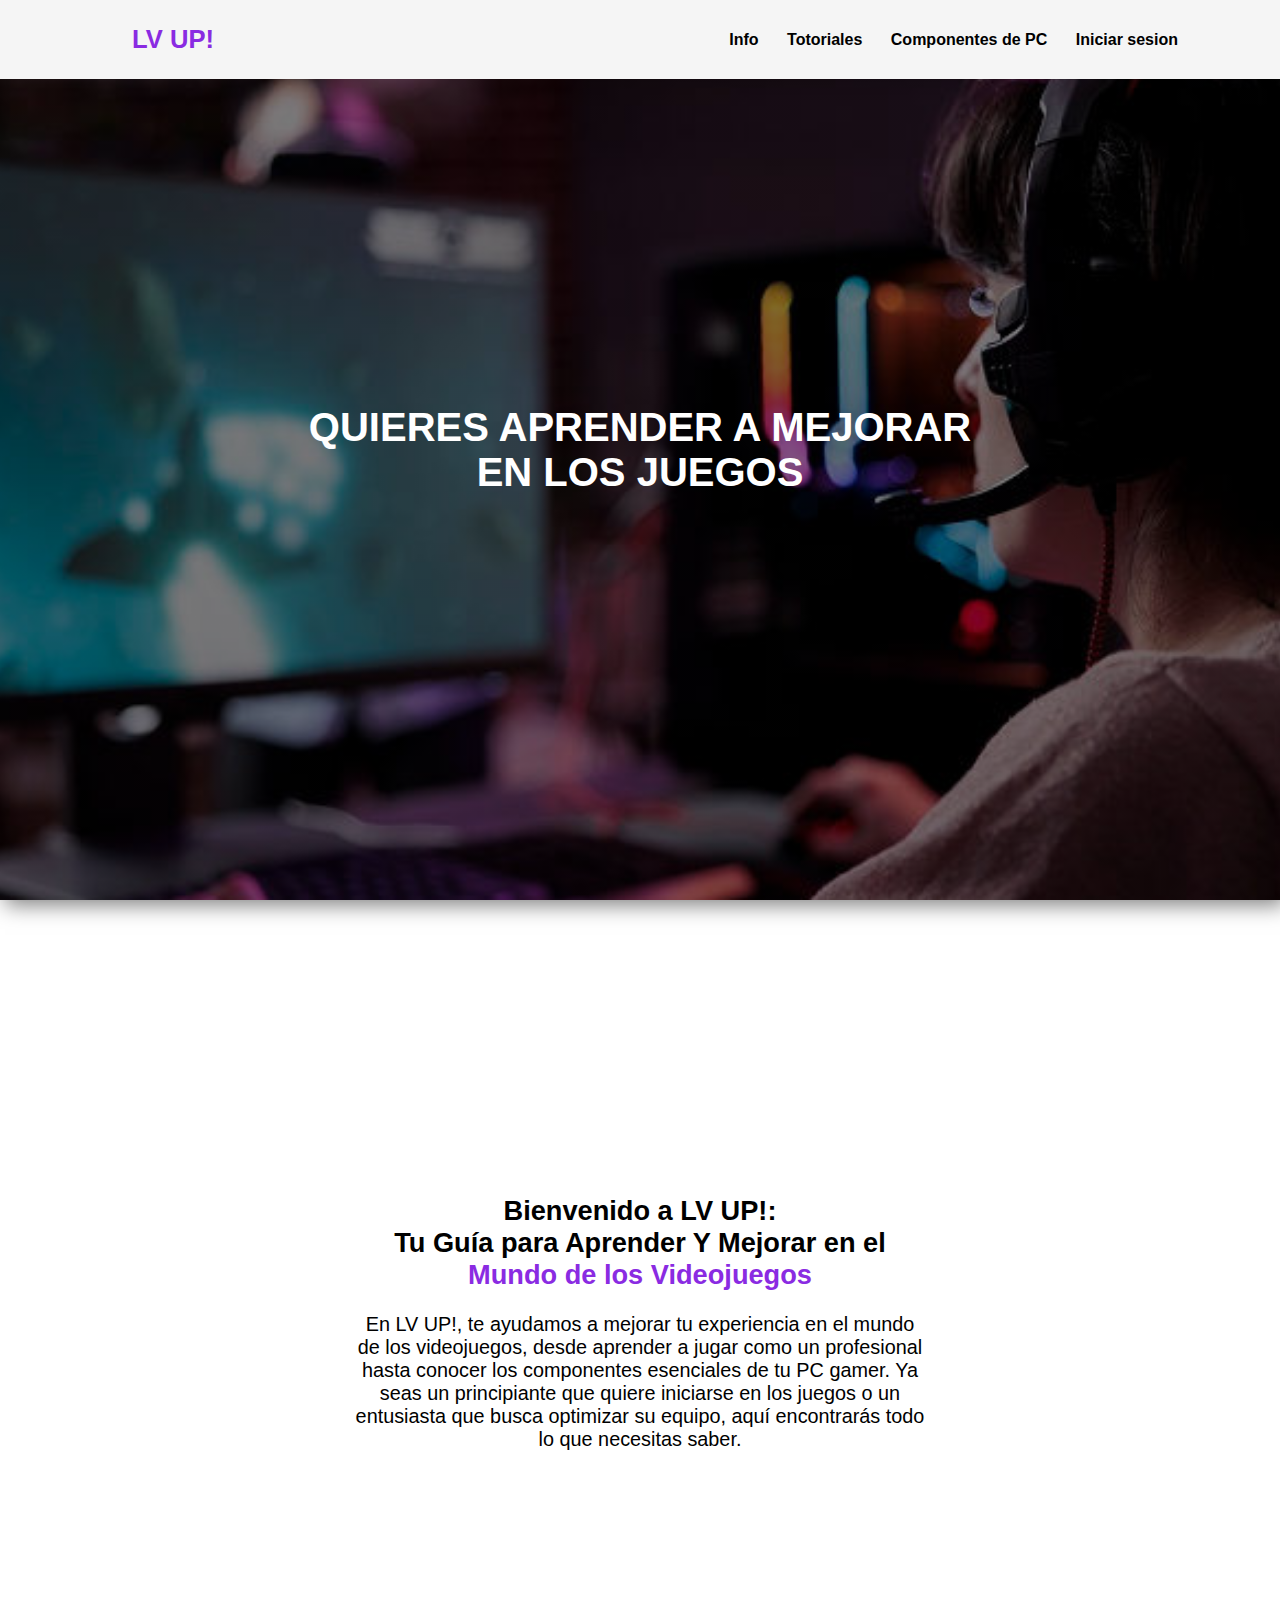
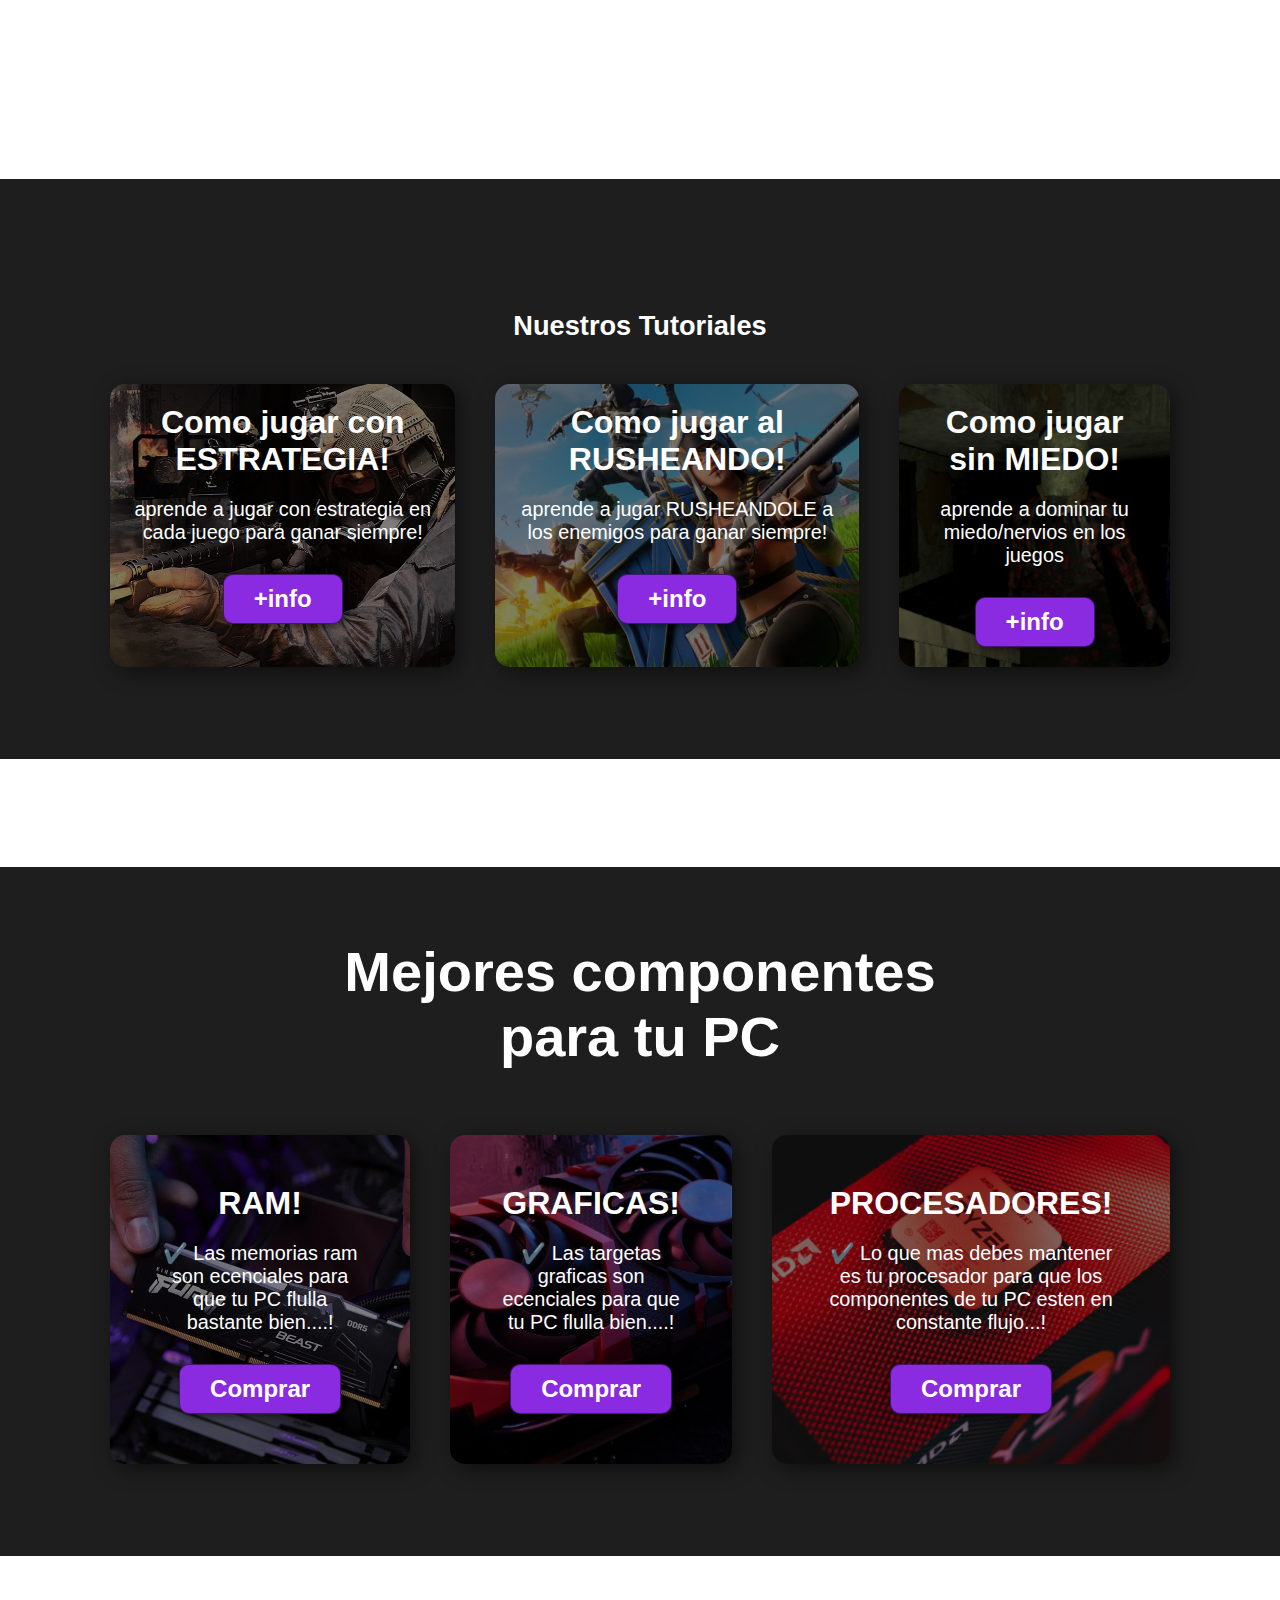
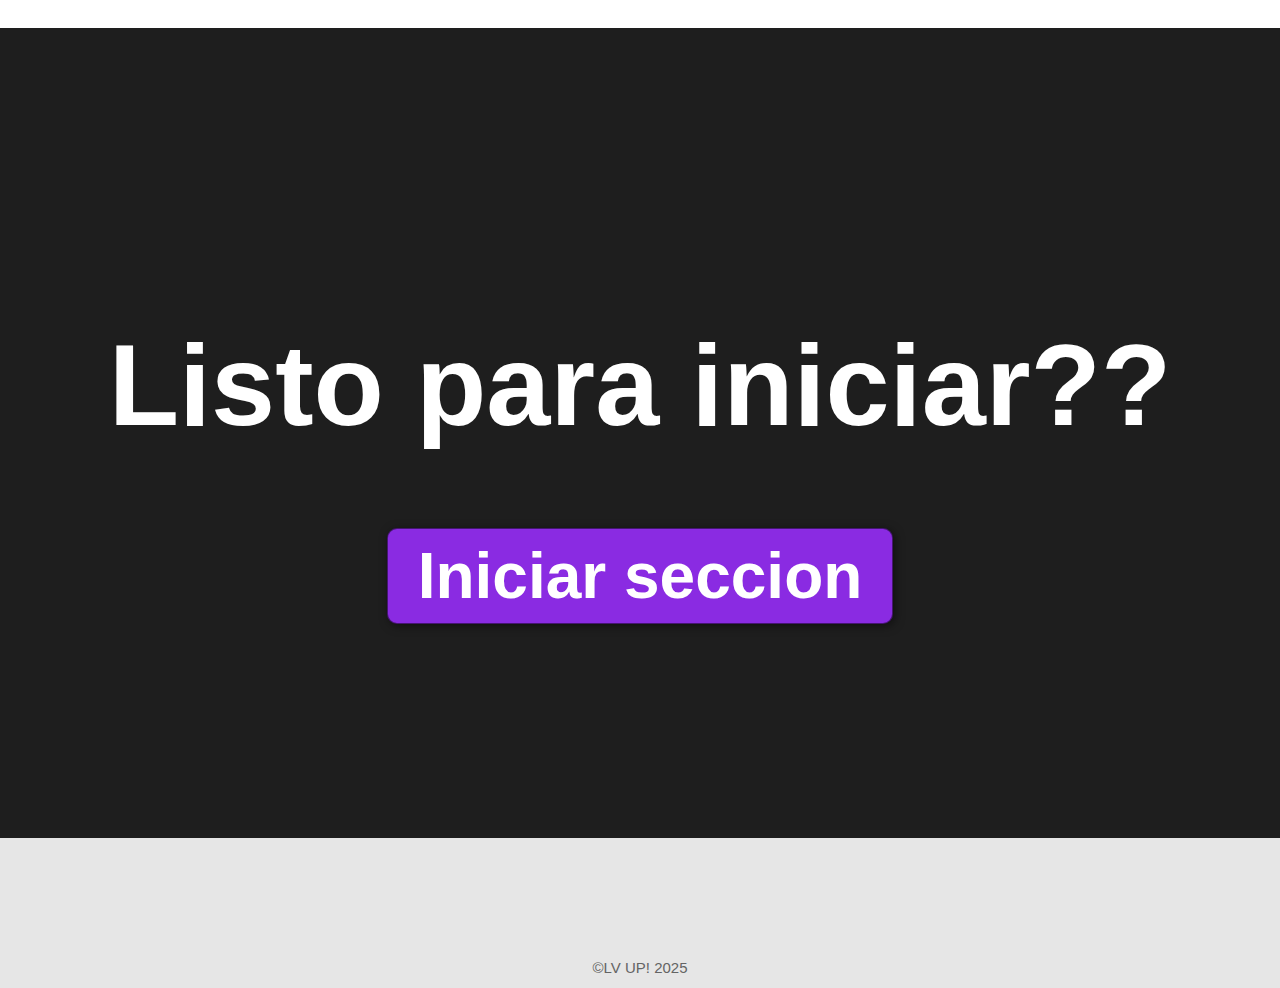
==== index.html @ aaff3235 "Add files via upload" ====
<!DOCTYPE html>
<html lang="en">
<head>
    <meta charset="UTF-8">
    <meta name="viewport" content="width=device-width, initial-scale=1.0">
    <title>LV UP!</title>
    <link rel="styles icon" href="Media/Mi-icon.png">
    <link rel="stylesheet" href="index.css">
</head>
<body>
    <!---barra-->
    <header>
        <div class="conteiner">
            <p class="logo"><a href="index.html"><span class="color-acentos">LV UP!</span></a></p>
            <nav>
                <a href="#accesorios">Info</a>
                <a href="#Nuestors-tutoriales">Totoriales</a>
                <a href="#mejores-componentes-PC">Componentes de PC</a>
                <a href="#Iniciar-seccion">Iniciar sesion</a>
            </nav>
        </div>
    </header>

    <!--hero-->
    <section id="hero">
        <h1>QUIERES APRENDER A MEJORAR <br> EN LOS JUEGOS</h1>
    </section>
    
    <!--accesorios-->
    <section id="accesorios"><br><br><br><br>
        <div class="conteiner">
        <h2>Bienvenido a LV UP!: <br>Tu Guía para Aprender Y Mejorar en el <span class="color-acentos">Mundo de los Videojuegos</span></h2>
        <p>En LV UP!, te ayudamos a mejorar tu experiencia en el mundo de los videojuegos, desde aprender a jugar como un profesional hasta conocer los componentes esenciales de tu PC gamer. Ya seas un principiante que quiere iniciarse en los juegos o un entusiasta que busca optimizar su equipo, aquí encontrarás todo lo que necesitas saber.</p>
        </div><br><br><br><br><br><br>
    </section>

    <!--Tutoriales-->
    <section id="Nuestors-tutoriales"><br><br><br><br><br><br>
        <div class="conteiner">
                <h2>Nuestros Tutoriales</h2>
            <div class="cartitas">
            <div class="carta"> <!--Seccion comcluida-->
                <h3>Como jugar con ESTRATEGIA!</h3>
                <p>aprende a jugar con estrategia en cada juego para ganar siempre!</p>
                <a href="Jugar-ESTRATEGIA!/Como jugar con ESTRATEGIA!.html">
                <button>+info</button>
                </a>
            </div>
            <div class="carta"> <!--Seccion progresando-->
                <h3>Como jugar al RUSHEANDO!</h3>
                <p>aprende a jugar RUSHEANDOLE a los enemigos para ganar siempre!</p>
                <a href="Como jugar al RUSH!/Como jugar al RUSH!.html">
                <button>+info</button>
                </a>
            </div>
            <div class="carta"> <!--Seccion no iniciada-->
                <h3>Como jugar sin MIEDO!</h3>
                <p>aprende a dominar tu miedo/nervios en los juegos</p>
                <a href="Como jugar sin MIEDO!/Como jugar sin MIEDO!.html">
                <button>+info</button>
                </a>
            </div>
        </div><br><br><br><br>
    </section><br><br><br><br><br><br>

    
    <!--Componentes PC-->
    <section id="mejores-componentes-PC"><br><br><br><br>
        <div class="conteiner">
                <h2>Mejores componentes <br> para tu PC</h2>
        <div class="carts">
            <div class="cart">
                <h3>RAM!</h3>
                <p>✔️ Las memorias ram son ecenciales para que tu PC flulla bastante bien....!</p>
                <a href="https://www.amazon.com/s?k=RAM&__mk_es_US=%C3%85M%C3%85%C5%BD%C3%95%C3%91&crid=1M4S4807J04R7&sprefix=r%2Caps%2C500&ref=nb_sb_noss_2" target="_blank">
                <button>Comprar</button>
                </a>
            </div>
            <div class="cart">
                <h3>GRAFICAS!</h3>
                <p>✔️ Las targetas graficas son ecenciales para que tu PC flulla bien....!</p>
                <a href="https://www.amazon.com/s?k=Graficas&__mk_es_US=%C3%85M%C3%85%C5%BD%C3%95%C3%91&crid=2XONIG4V0D8Q8&sprefix=grafi%2Caps%2C130&ref=nb_sb_noss_2" target="_blank">
                <button>Comprar</button>
                </a>
            </div>
            <div class="cart">
                <h3>PROCESADORES!</h3>
                <p>✔️ Lo que mas debes mantener es tu procesador para que los componentes de tu PC esten en constante flujo...!</p>
                <a href="https://www.amazon.com/s?k=Procesadores&__mk_es_US=%C3%85M%C3%85%C5%BD%C3%95%C3%91&crid=2U9JQ65TYIFBK&sprefix=procesadores%2Caps%2C127&ref=nb_sb_noss_1" target="_blank">
                <button>Comprar</button>
                </a>
        </div>
        </div><br><br><br><br>
            </div>    </section><br><br><br><br>

    <!--Iniciar seccion-->
    <section id="Iniciar-seccion">
        <h1>Listo para iniciar??</h1>
        <form action="#"> 
        <button>Iniciar seccion</button>
            </form>
    </section>
    
    <!--Copyright-->
    <footer>
        <div class="conteiner">
            <p>&copy;LV UP! 2025</p>
        </div>
    </footer>
</body>
</html>
---- index.css ----
html { scroll-behavior: smooth; }

* {
    box-sizing: border-box;
}

body {
    font-family: "Comic Sans MS",Arial, Helvetica, sans-serif;
    margin: 0;
}

header {
    width: 100%;
}

h1 {font-size: 2.5em;}
h2{font-size: 1.7em;}
h3{font-size: 2em;}
p{font-size: 1.24em;}

button{
    font-size: 1.5em;
    font-weight: bold;
    padding: 10px 30px;
    border-radius: 10px;
    border: 1px solid rgba(0,0,0,0.5);
    box-shadow: 2px 2px 10px rgba(0,0,0,0.5);
    color: white;
    background-color: blueviolet;
}

button:hover {
    background-color: rgb(109, 34, 179);
}

.conteiner {
    max-width: 1100px;
    margin: auto;
}

.color-acentos{ color: blueviolet;}

/* SECCION BARRA*/


header {
    background-color: rgb(245,245,245);
}


header .logo {
    margin: 0;
    padding: 25px 30px;
    font-weight: bold;
    color: blueviolet;
    font-size: 1.6em;
}

header .conteiner {
    display: flex;
    flex-direction: column;
    align-items: center;
}

header .nav {
    display: flex;
    flex-direction: column;
    text-align: center;
    padding-bottom: 25px;
}

header a {
    padding: 5px 12px;
    text-decoration: none;
    font-weight: bold;
    color: black;
}

header a:hover {
    color: blueviolet;
}
/*secion-inicio*/
#hero {
    display: flex;
    align-items: center;
    justify-content: center;
    text-align: center;
    flex-direction: column;
    height: 100vh;
    background-image: linear-gradient(
        0deg,
        rgba(0,0,0,0.5),
        rgba(0,0,0,0.5)
    )
    ,url("Media/hero.jpg");
    background-repeat: no-repeat;
    background-size: cover;
    background-position: center center;
    box-shadow: 5px 5px 20px rgba(0,0,0,0.5);
}

#hero h1{
        color: rgb(255, 255, 255);
}

/* SECCION accesorios */


#accesorios .conteiner{
    text-align: center;
    padding: 200px 12px;
}

/*Nuestors-tutoriales*/

#Nuestors-tutoriales{
    background-color: rgb(30,30,30);
    color: white;
    text-align: center;
}

#Nuestors-programas h2{
    margin-top: 0;
    font-size: 3.5em;
}

#Nuestors-tutoriales .conteiner{
    padding: 150px, 0px;
}

#Nuestors-tutoriales p{
    display: none;
}

/* cartas */

.carta:first-child{
    background-image: linear-gradient(
        0deg,
        rgba(0,0,0,0.5),
        rgba(0,0,0,0.5)
    )
    ,url("Media/Estrategia-warzon.jpg");
    background-position: center center;
    background-size: cover;
    padding: 20px;
    margin: 20px;
    border-radius: 15px;
    box-shadow: 5px 5px 20px rgba(0,0,0,0.5);

}

.carta:nth-child(2){
    background-image: linear-gradient(
        0deg,
        rgba(0,0,0,0.5),
        rgba(0,0,0,0.5)
    )
    ,url("Media/Rush-fortnite.jpg");
    background-position: center center;
    background-size: cover;
    padding: 20px;
    margin: 20px;
    border-radius: 15px;
    box-shadow: 5px 5px 20px rgba(0,0,0,0.5);

}

.carta:nth-child(3){
    background-image: linear-gradient(
        0deg,
        rgba(0,0,0,0.5),
        rgba(0,0,0,0.5)
    )
    ,url("Media/Sin-MIEDO.jpg");
    background-position: center center;
    background-size: cover;
    padding: 20px;
    margin: 20px;
    border-radius: 15px;
    box-shadow: 5px 5px 20px rgba(0,0,0,0.5);

}

/*mejores-componentes-PC*/

#mejores-componentes-PC {
    background-color: rgb(30,30,30);
    color: white;
    text-align: center;
}

#mejores-componentes-PC h2{
    margin-top: 0;
    font-size: 3.5em;
}

#mejores-componentes-PC .conteiner{
    padding: 150px, 0px;
}

#mejores-componentes-PC p{
    display: none;
}

/* cartas */

.cart:nth-child(1){
    background-image: linear-gradient(
        0deg,
        rgba(0,0,0,0.5),
        rgba(0,0,0,0.5)
    )
    ,url("Media/RAM.jpg");
    background-position: center center;
    background-size: cover;
    padding: 20px;
    margin: 20px;
    border-radius: 15px;
    box-shadow: 5px 5px 20px rgba(0,0,0,0.5);

}

.cart:nth-child(2){
    background-image: linear-gradient(
        0deg,
        rgba(0,0,0,0.5),
        rgba(0,0,0,0.5)
    )
    ,url("Media/GRAFICAS.jpg");
    background-position: center center;
    background-size: cover;
    padding: 20px;
    margin: 20px;
    border-radius: 15px;
    box-shadow: 5px 5px 20px rgba(0,0,0,0.5);

}

.cart:nth-child(3){box-shadow: 5px 5px 20px rgba(0,0,0,0.5);
    background-image: linear-gradient(
        0deg,
        rgba(0,0,0,0.5),
        rgba(0,0,0,0.5)
    )
    ,url("Media/PROCESADORES.jpg");
    background-position: center center;
    background-size: cover;
    padding: 20px;
    margin: 20px;
    border-radius: 15px;
    box-shadow: 5px 5px 20px rgba(0,0,0,0.5);
}

/*Iniciar-seccion*/

#Iniciar-seccion h1 {
    font-size: 9vw;
}

#Iniciar-seccion button{
    font-size: 5vw;
}

#Iniciar-seccion {
    color: white;
    display: flex;
    align-items: center;
    justify-content: center;
    text-align: center;
    flex-direction: column;
    height: 90vh;
    background-color: rgb(30,30,30)
}

/*©*/

footer {
    background-color: rgb(230,230,230);
}

footer p{
    font-size: 15px;
    margin: 0;
    color: rgb(100,100,100);
    padding: 12px;
}
footer .conteiner {
    height: 150px;
    justify-content: center;
    display: flex;
    align-items: flex-end;
}

/*Vercion para PC*/

@media (min-width:720px){
    header {
        position: fixed;
        width: 100%;
    }

    header .conteiner{
        flex-direction: row;
        justify-content: space-between;
    }

    header nav {
        flex-direction: row;  
    }

    #accesorios .conteiner{
        max-width: 600px;
    }

    #Nuestors-tutoriales .cartitas {
        display: flex;
        justify-content: center;
    }

    #Nuestors-tutoriales p{
        display: block;
        margin-bottom: 30px;
    }
    
    #Nuestors-tutoriales h3{
        margin: 0;
    } 

    #Nuestors-tutoriales .cartas{
            padding: 50px;
    }

    #mejores-componentes-PC .carts {
        display: flex;
        justify-content: center;
    }

    #mejores-componentes-PC p{
        display: block;
        margin-bottom: 30px;
    }

    #mejores-componentes-PC h3{
        margin: 0;
    }

    #mejores-componentes-PC .cart{
        padding: 50px;
    }
}
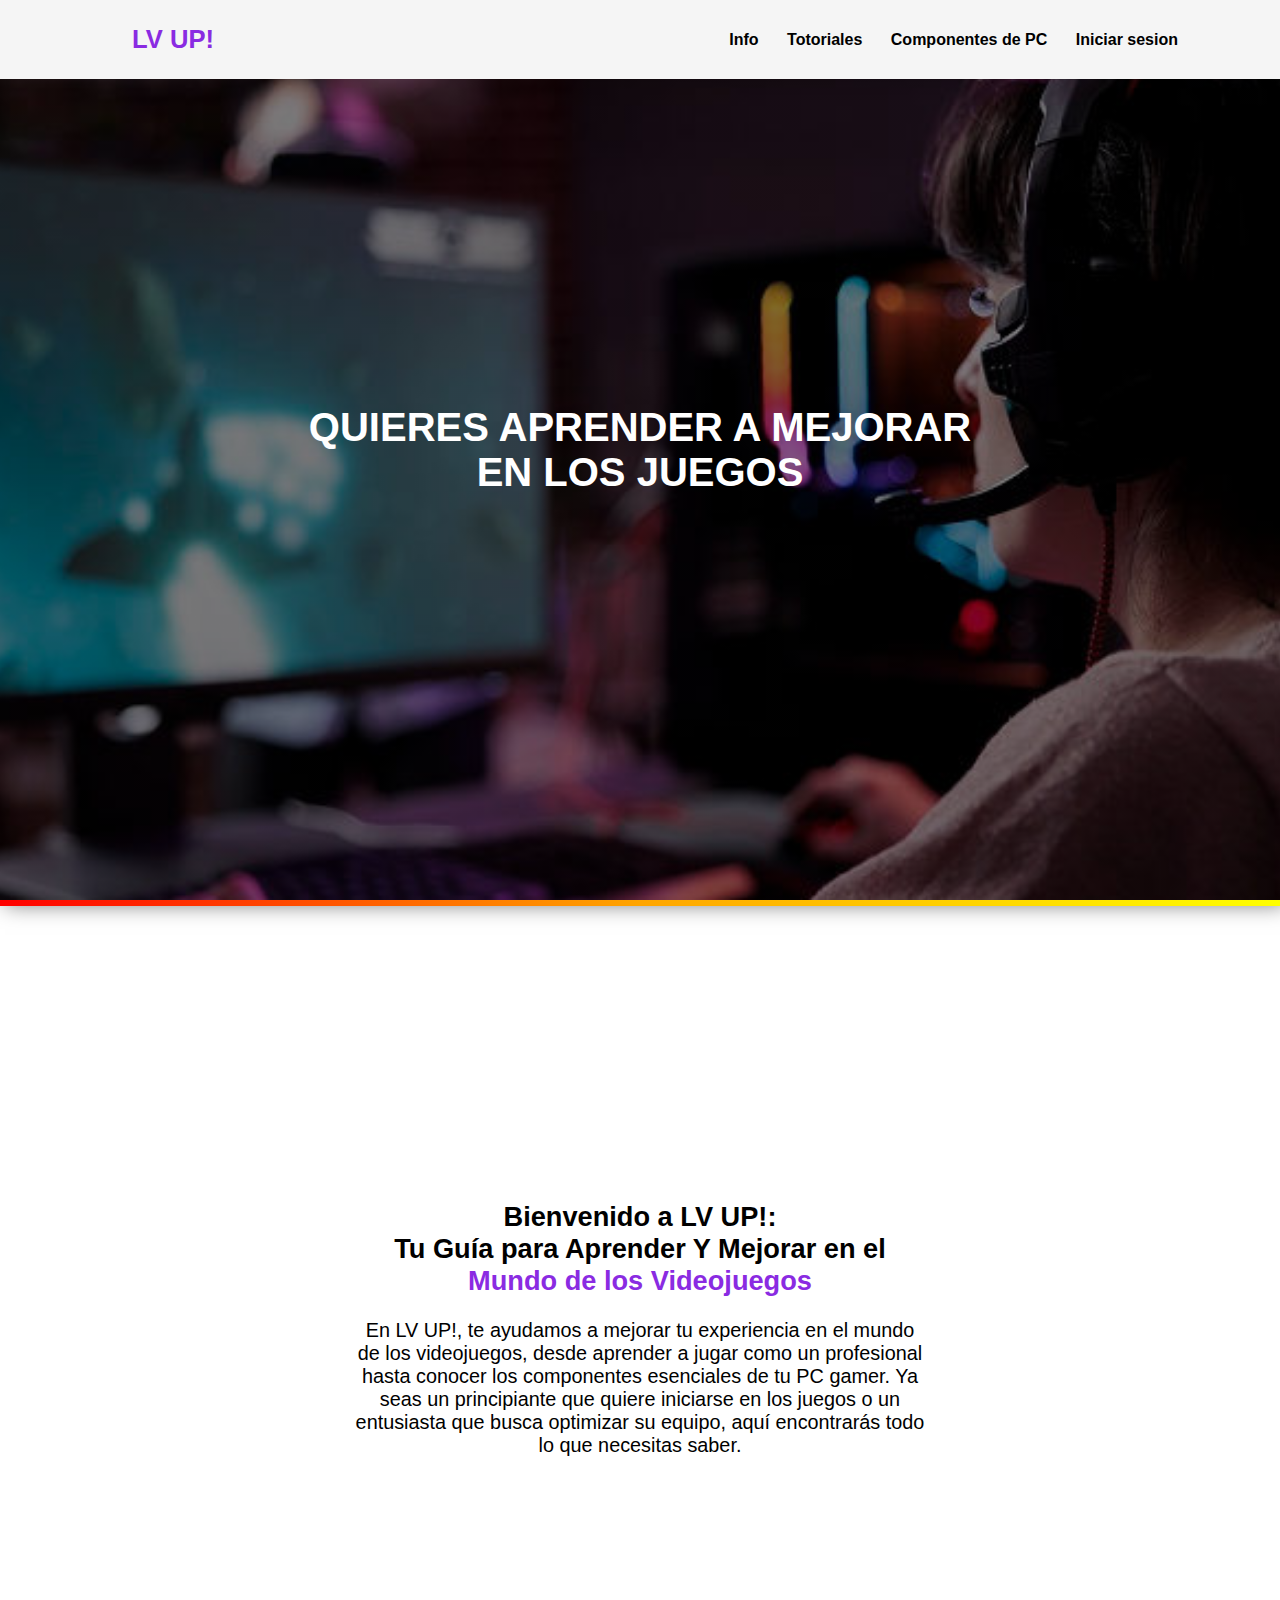
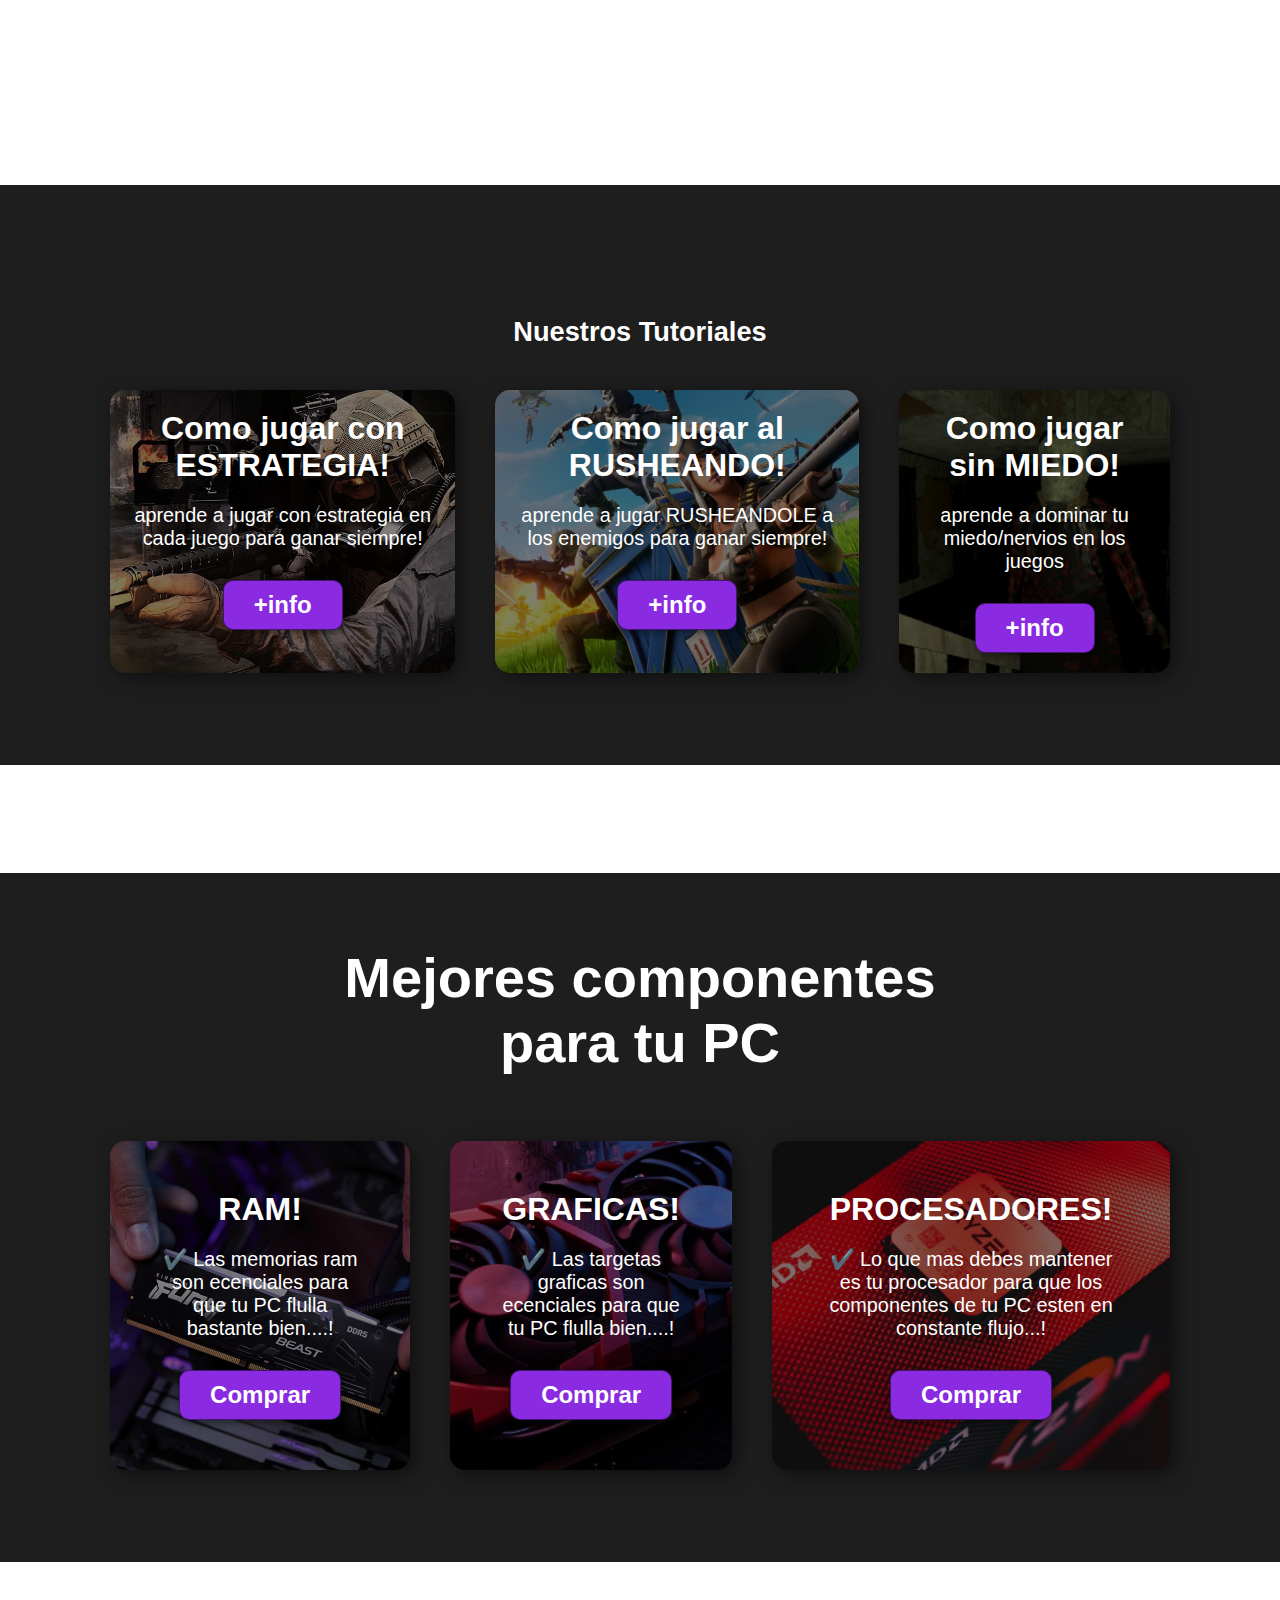
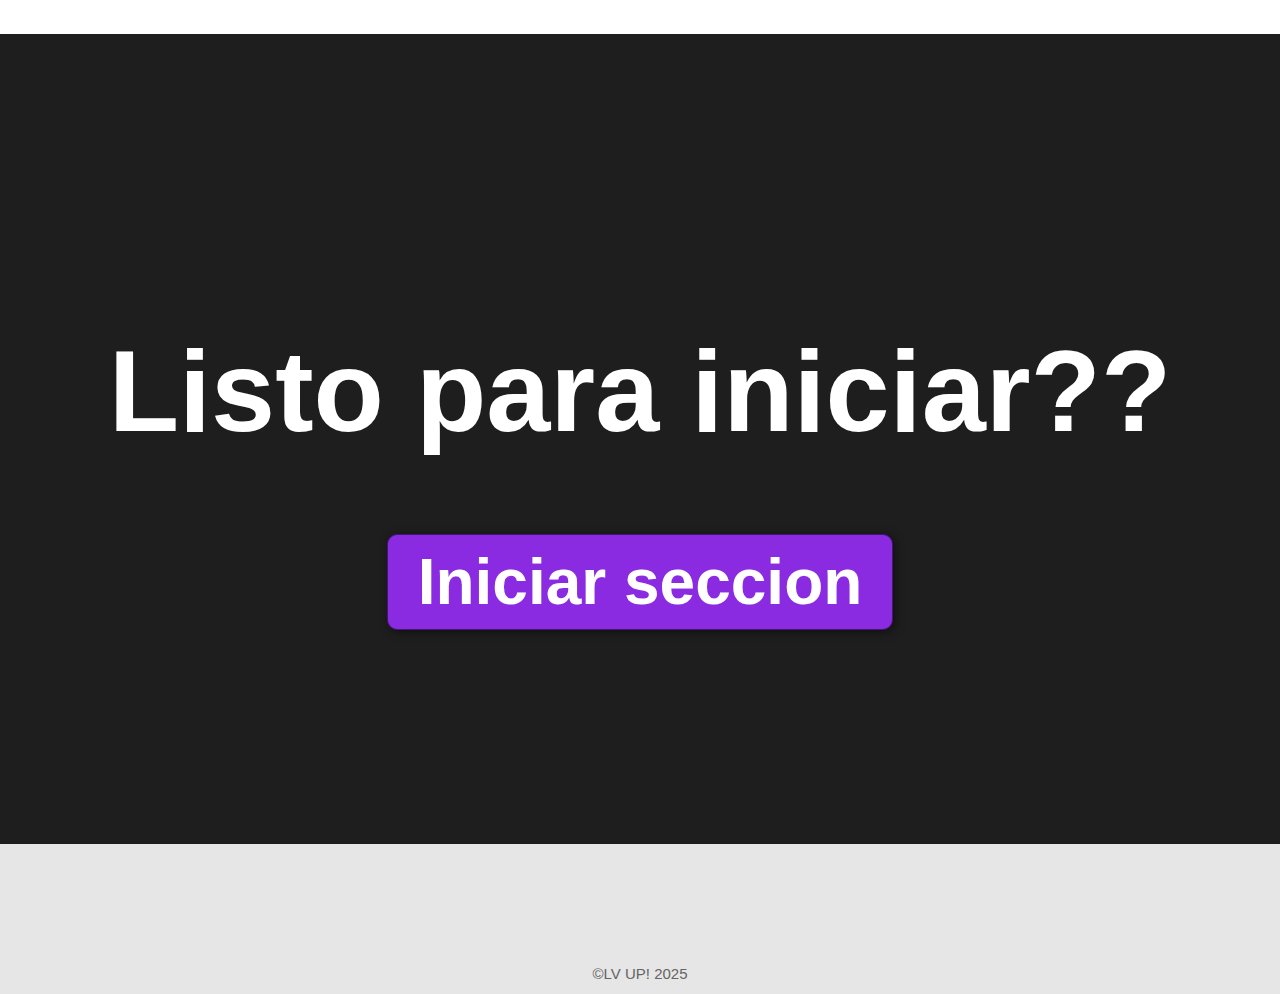
==== commit 2a2aa214: "Añadi barra rgb" ====
--- a/index.html
+++ b/index.html
@@ -25,6 +25,7 @@
     <section id="hero">
         <h1>QUIERES APRENDER A MEJORAR <br> EN LOS JUEGOS</h1>
     </section>
+        <div class="separador"></div>
     
     <!--accesorios-->
     <section id="accesorios"><br><br><br><br>
@@ -42,31 +43,32 @@
             <div class="carta"> <!--Seccion comcluida-->
                 <h3>Como jugar con ESTRATEGIA!</h3>
                 <p>aprende a jugar con estrategia en cada juego para ganar siempre!</p>
-                <a href="Jugar-ESTRATEGIA!/Como jugar con ESTRATEGIA!.html">
+                <a href="Jugar-ESTRATEGIA!/Como-jugar-con-ESTRATEGIA!.html">
                 <button>+info</button>
                 </a>
             </div>
             <div class="carta"> <!--Seccion progresando-->
                 <h3>Como jugar al RUSHEANDO!</h3>
                 <p>aprende a jugar RUSHEANDOLE a los enemigos para ganar siempre!</p>
-                <a href="Como jugar al RUSH!/Como jugar al RUSH!.html">
+                <a href="Como-jugar-al-RUSH!/Como-jugar-al-RUSH!.html">
                 <button>+info</button>
                 </a>
             </div>
             <div class="carta"> <!--Seccion no iniciada-->
                 <h3>Como jugar sin MIEDO!</h3>
                 <p>aprende a dominar tu miedo/nervios en los juegos</p>
-                <a href="Como jugar sin MIEDO!/Como jugar sin MIEDO!.html">
+                <a href="Como-jugar-sin-MIEDO!/Como-jugar-sin-MIEDO!.html">
                 <button>+info</button>
                 </a>
             </div>
         </div><br><br><br><br>
+        </div>
     </section><br><br><br><br><br><br>
 
     
     <!--Componentes PC-->
     <section id="mejores-componentes-PC"><br><br><br><br>
-        <div class="conteiner">
+    <div class="conteiner">
                 <h2>Mejores componentes <br> para tu PC</h2>
         <div class="carts">
             <div class="cart">
@@ -89,9 +91,10 @@
                 <a href="https://www.amazon.com/s?k=Procesadores&__mk_es_US=%C3%85M%C3%85%C5%BD%C3%95%C3%91&crid=2U9JQ65TYIFBK&sprefix=procesadores%2Caps%2C127&ref=nb_sb_noss_1" target="_blank">
                 <button>Comprar</button>
                 </a>
-        </div>
+            </div>
         </div><br><br><br><br>
-            </div>    </section><br><br><br><br>
+    </div>
+    </section><br><br><br><br>
 
     <!--Iniciar seccion-->
     <section id="Iniciar-seccion">
--- a/index.css
+++ b/index.css
@@ -103,6 +103,34 @@
         color: rgb(255, 255, 255);
 }
 
+/*animacion barra*/
+.separador {
+  width: 100%;
+  height: 6px;
+  background: linear-gradient(90deg, 
+    rgb(255, 0, 0),     /* Rojo */
+    rgb(255, 165, 0),   /* Naranja */
+    rgb(255, 255, 0),   /* Amarillo */
+    rgb(0, 255, 0),     /* Verde */
+    rgb(0, 0, 255),     /* Azul */
+    rgb(75, 0, 130),    /* Añil */
+    rgb(238, 130, 238)  /* Violeta */
+  );  background-size: 300% 100%;
+  animation: cambiarColores 3s linear infinite;
+}
+
+@keyframes cambiarColores {
+  0% {
+    background-position: 0% 0%;
+  }
+  50% {
+    background-position: 100% 0%;
+  }
+  100% {
+    background-position: 0% 0%;
+  }
+}
+
 /* SECCION accesorios */
 
 
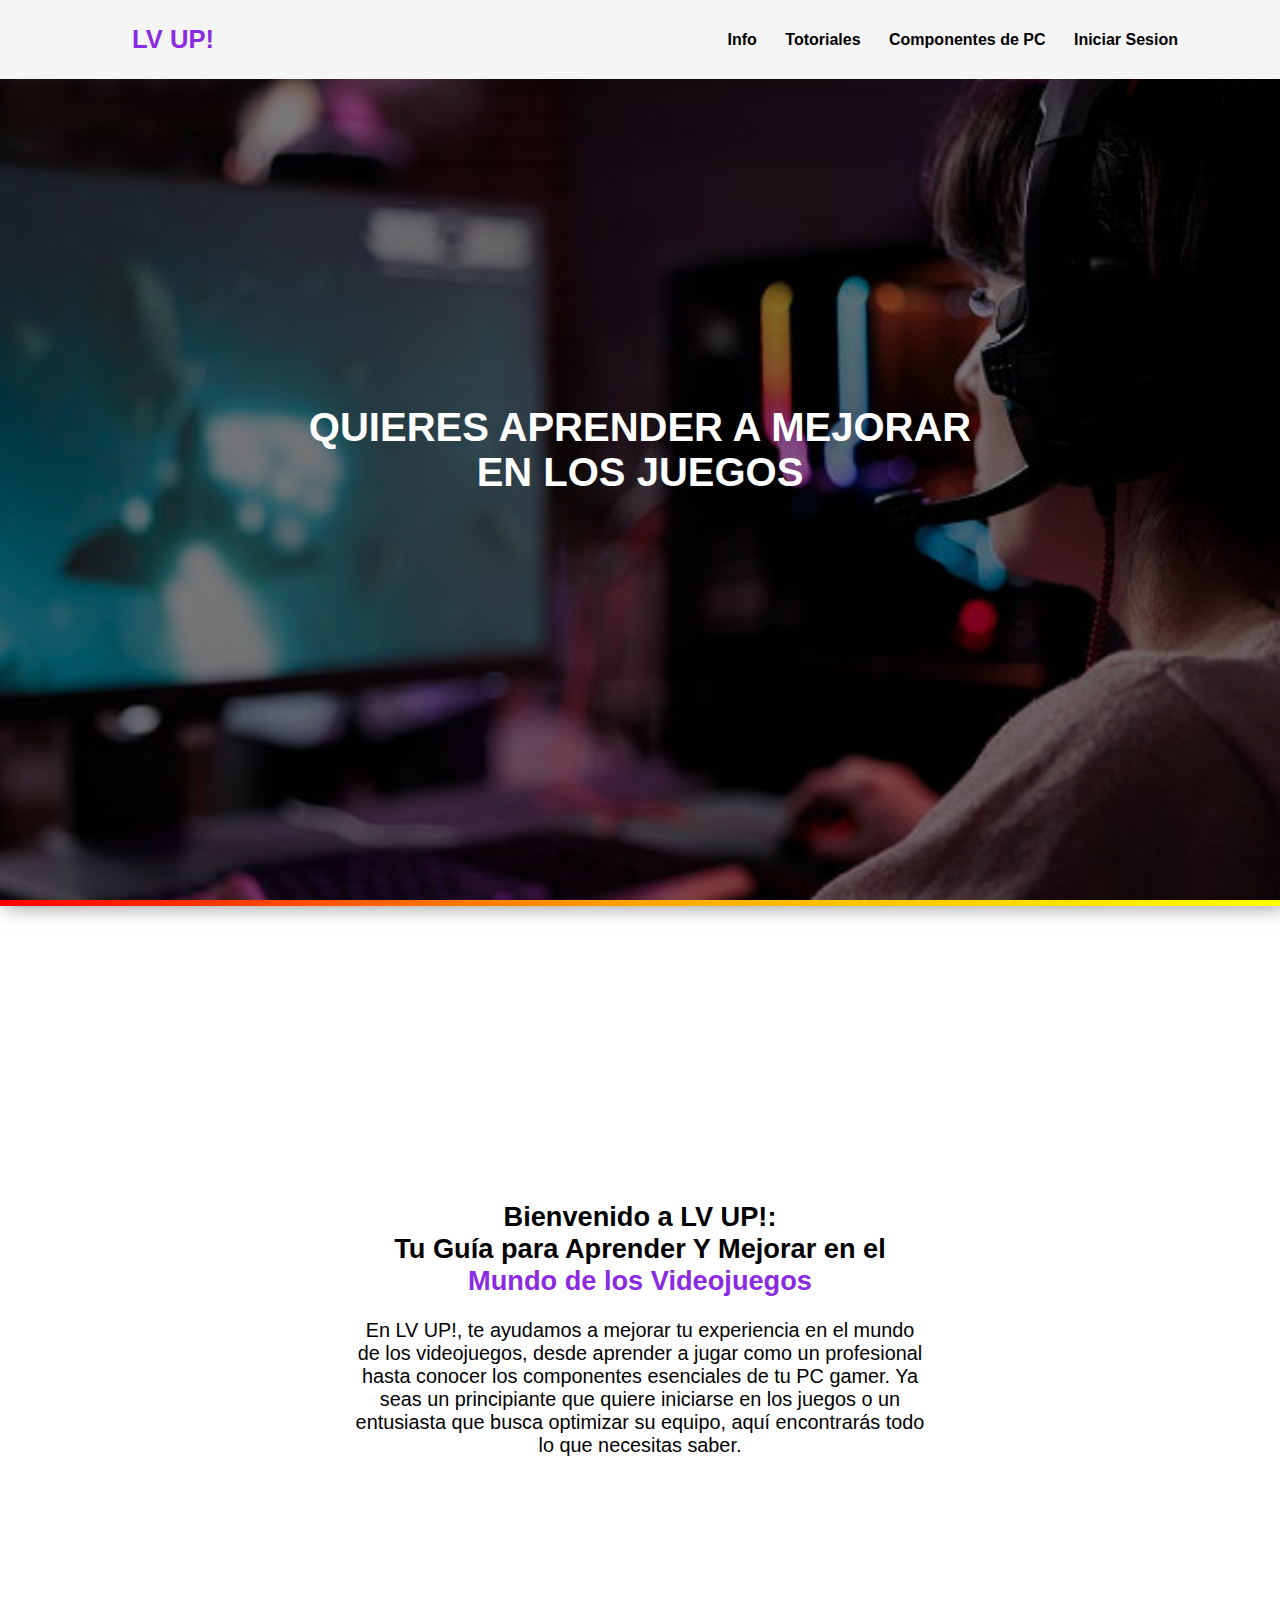
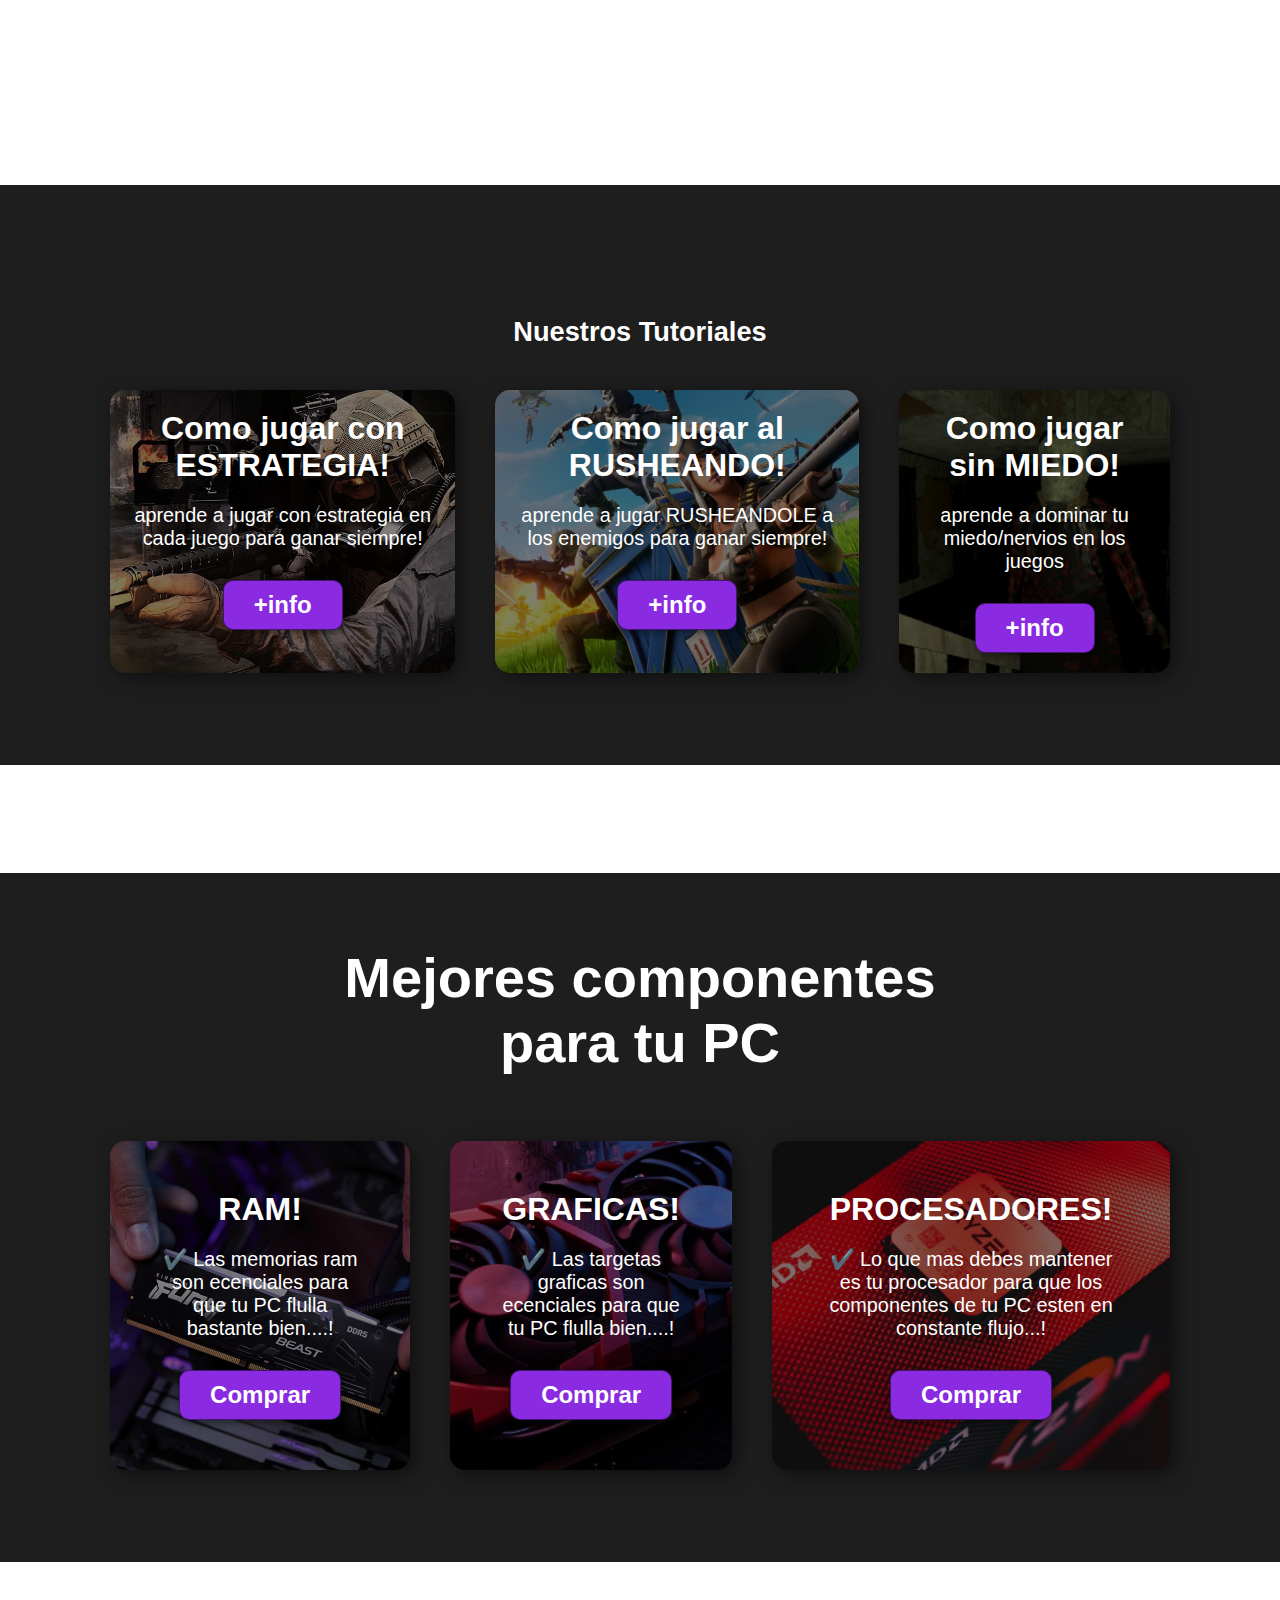
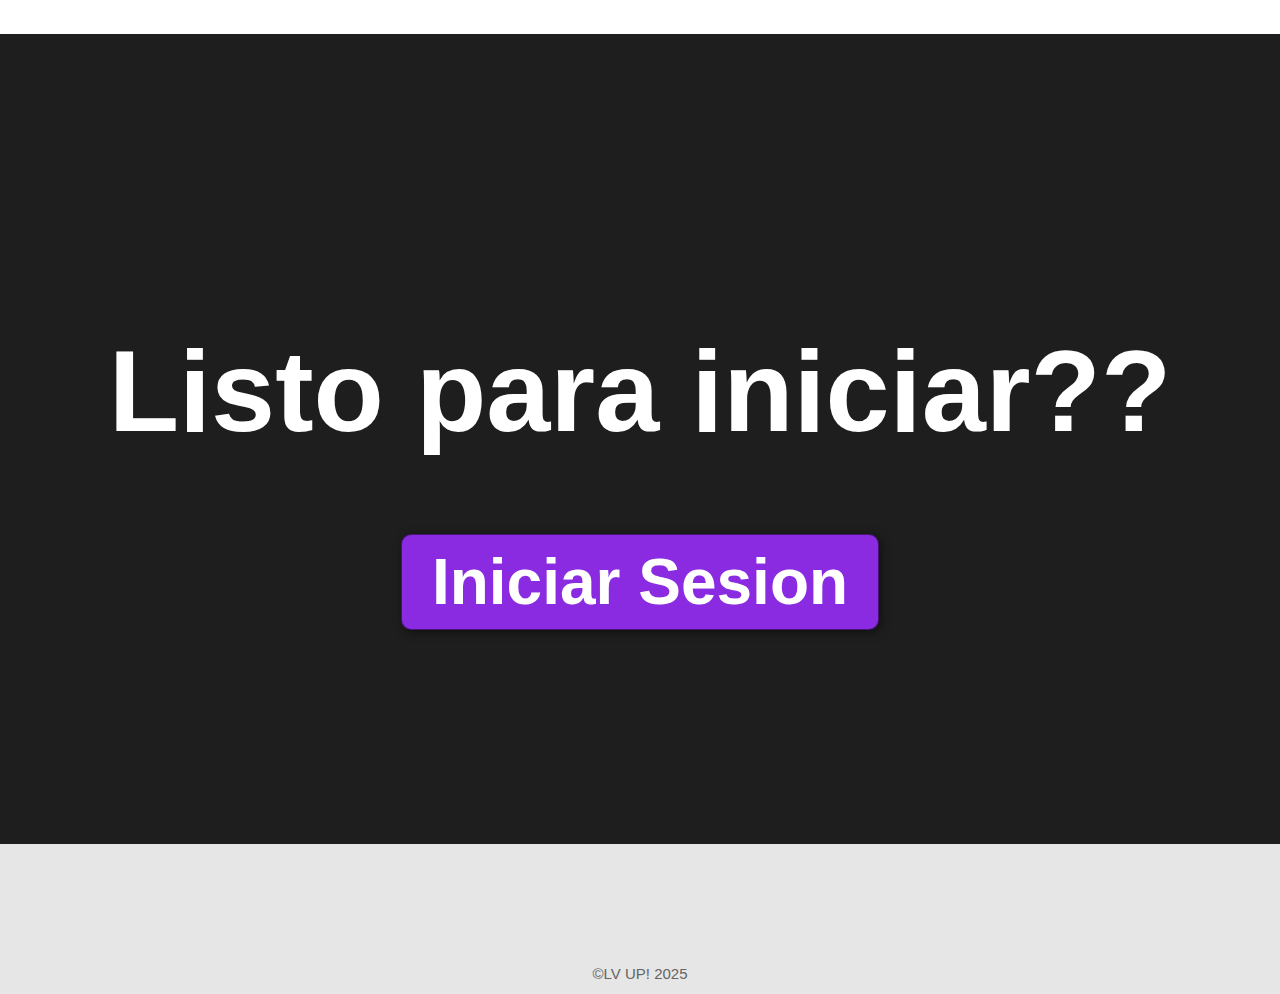
==== commit 5a934284: "añadi script, login" ====
--- a/index.html
+++ b/index.html
@@ -8,6 +8,7 @@
     <link rel="stylesheet" href="index.css">
 </head>
 <body>
+    <script src="index.js"></script>
     <!---barra-->
     <header>
         <div class="conteiner">
@@ -16,7 +17,7 @@
                 <a href="#accesorios">Info</a>
                 <a href="#Nuestors-tutoriales">Totoriales</a>
                 <a href="#mejores-componentes-PC">Componentes de PC</a>
-                <a href="#Iniciar-seccion">Iniciar sesion</a>
+                <a href="#Iniciar-seccion">Iniciar Sesion</a>
             </nav>
         </div>
     </header>
@@ -99,9 +100,9 @@
     <!--Iniciar seccion-->
     <section id="Iniciar-seccion">
         <h1>Listo para iniciar??</h1>
-        <form action="#"> 
-        <button>Iniciar seccion</button>
-            </form>
+        <a href="Login.html">
+        <button>Iniciar Sesion</button>
+        </a>
     </section>
     
     <!--Copyright-->
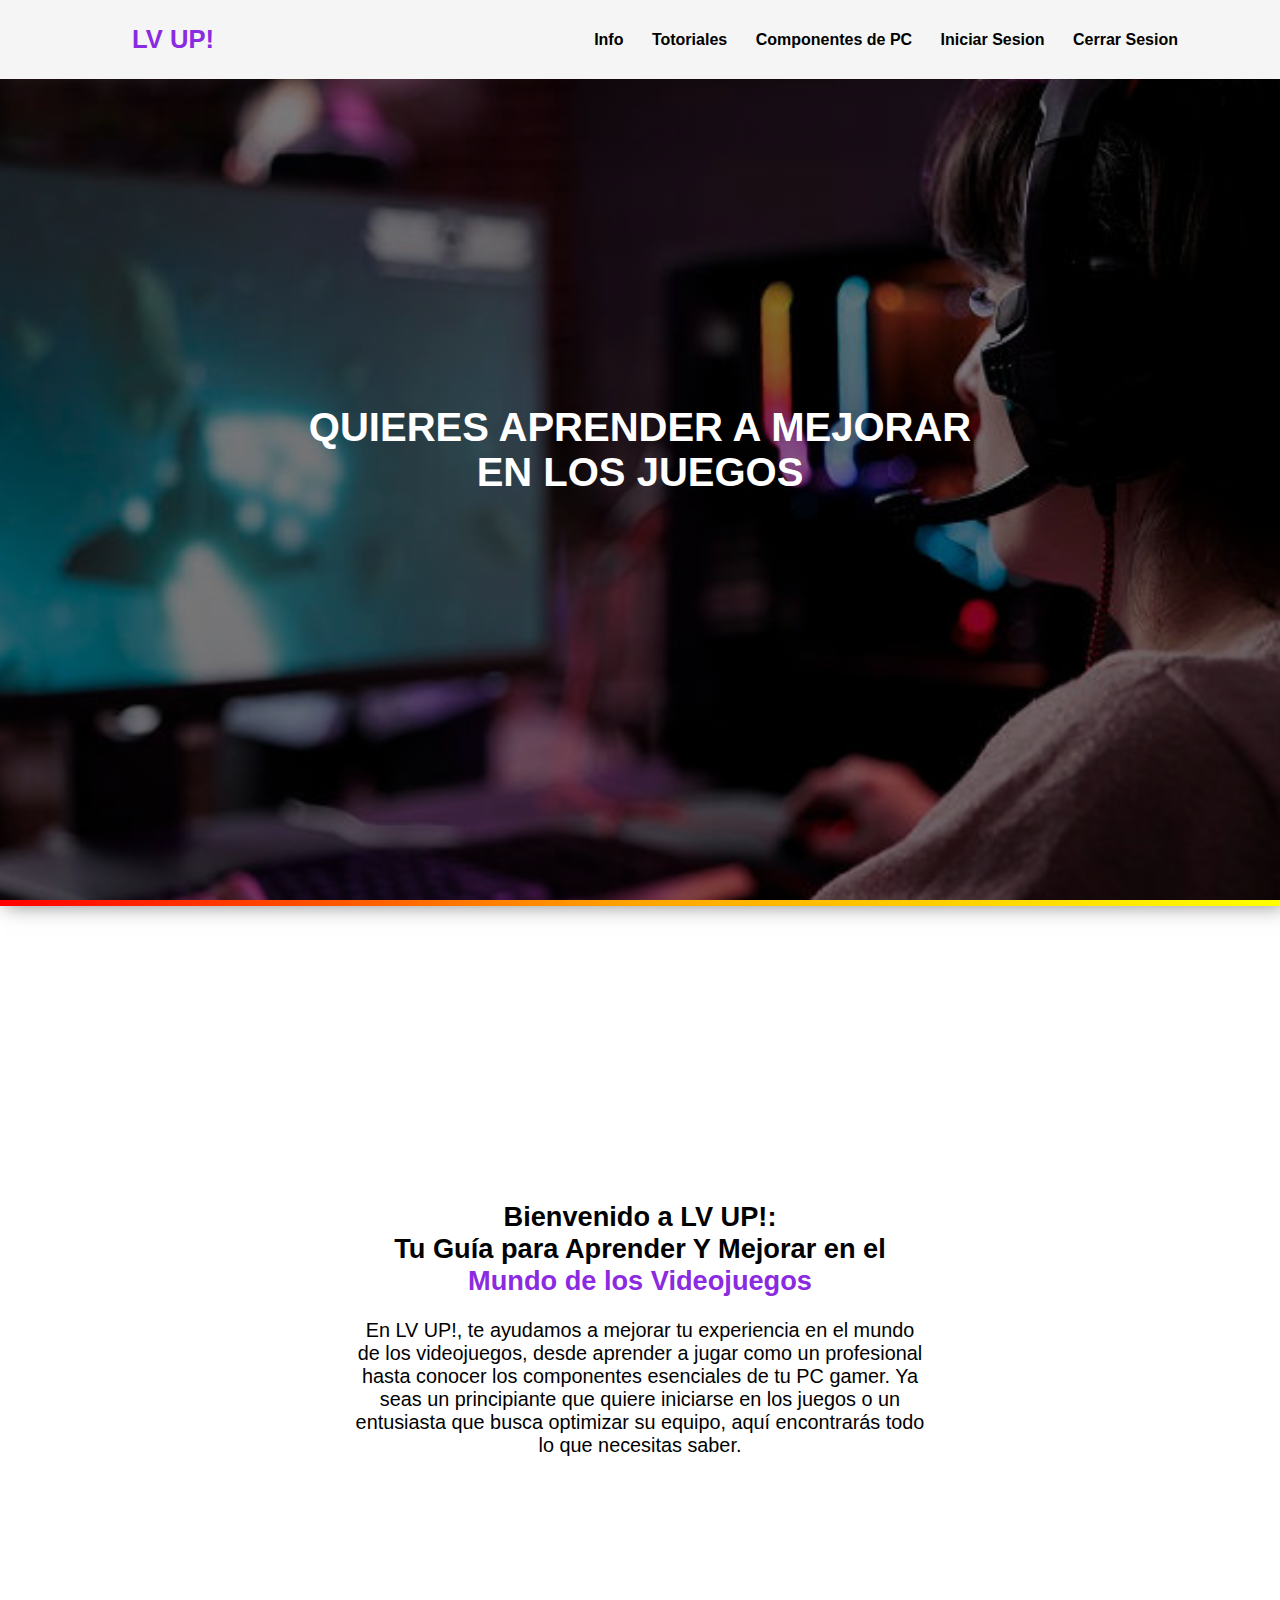
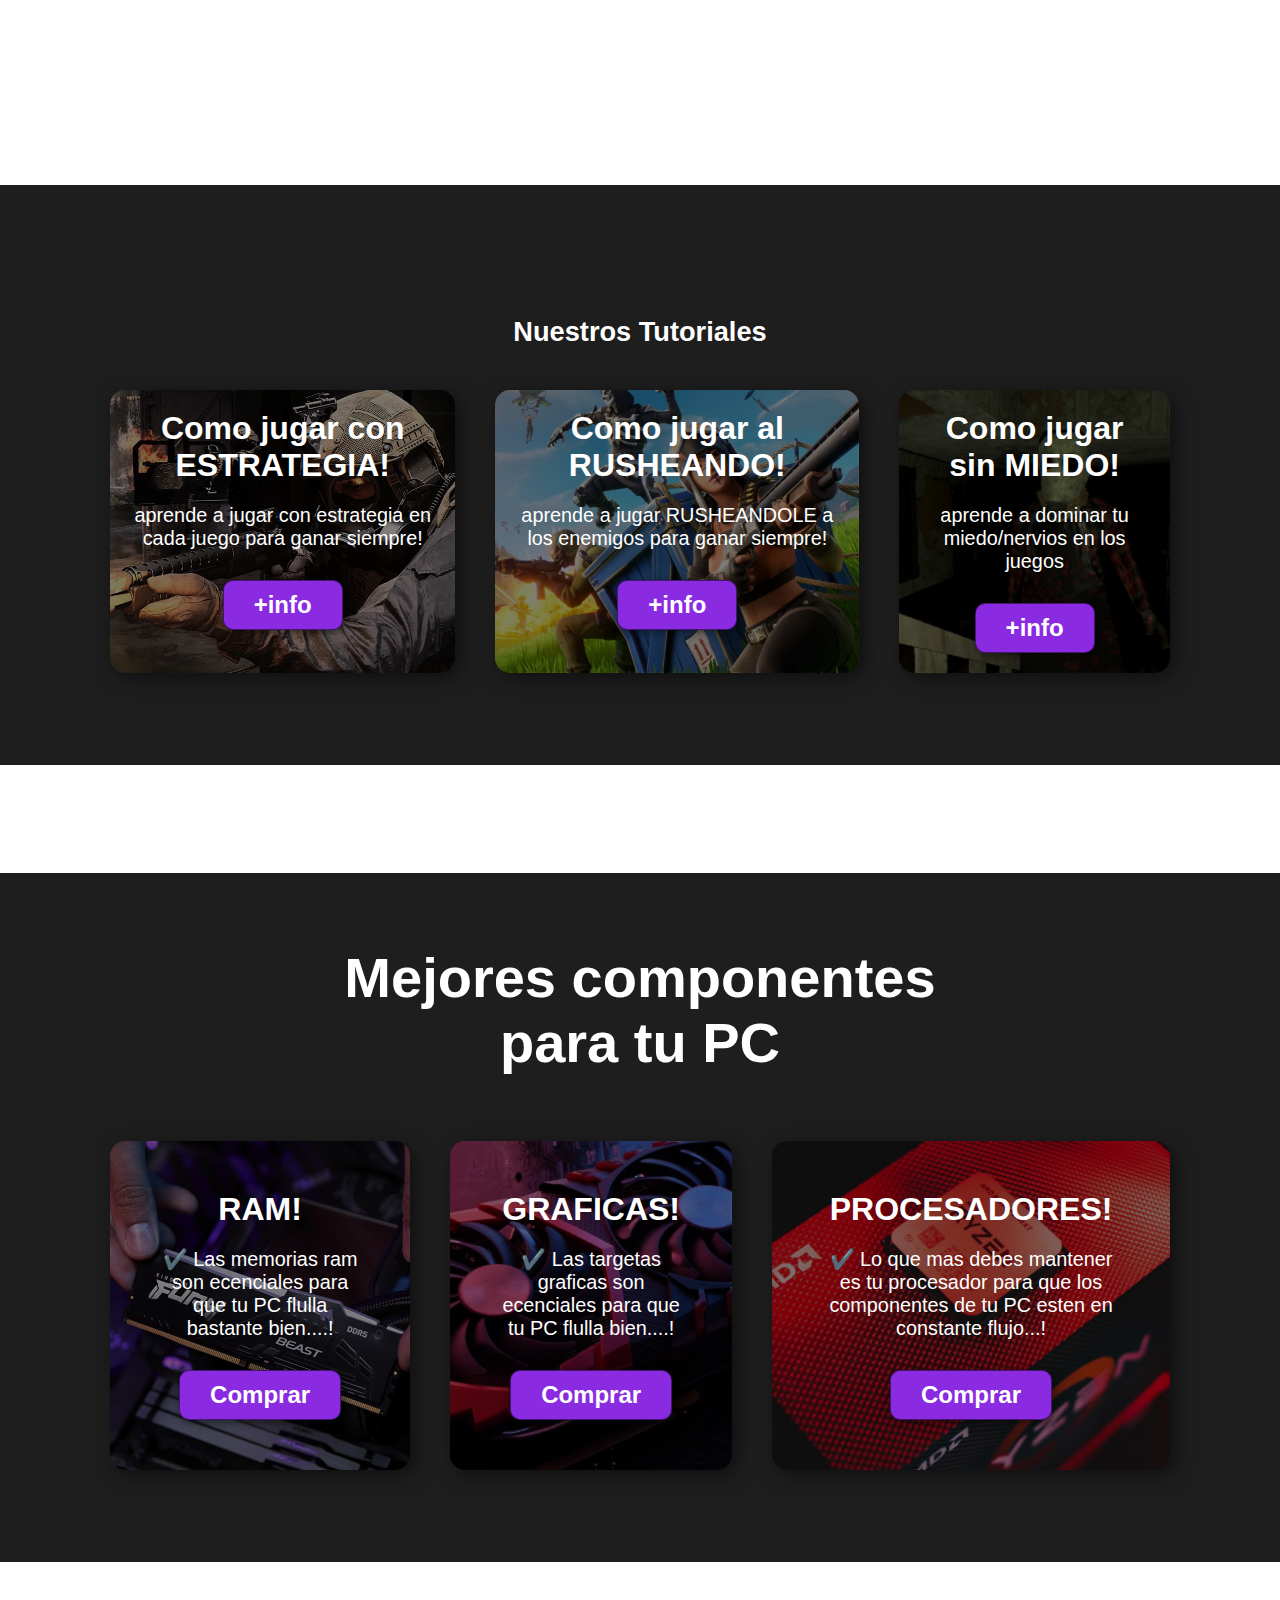
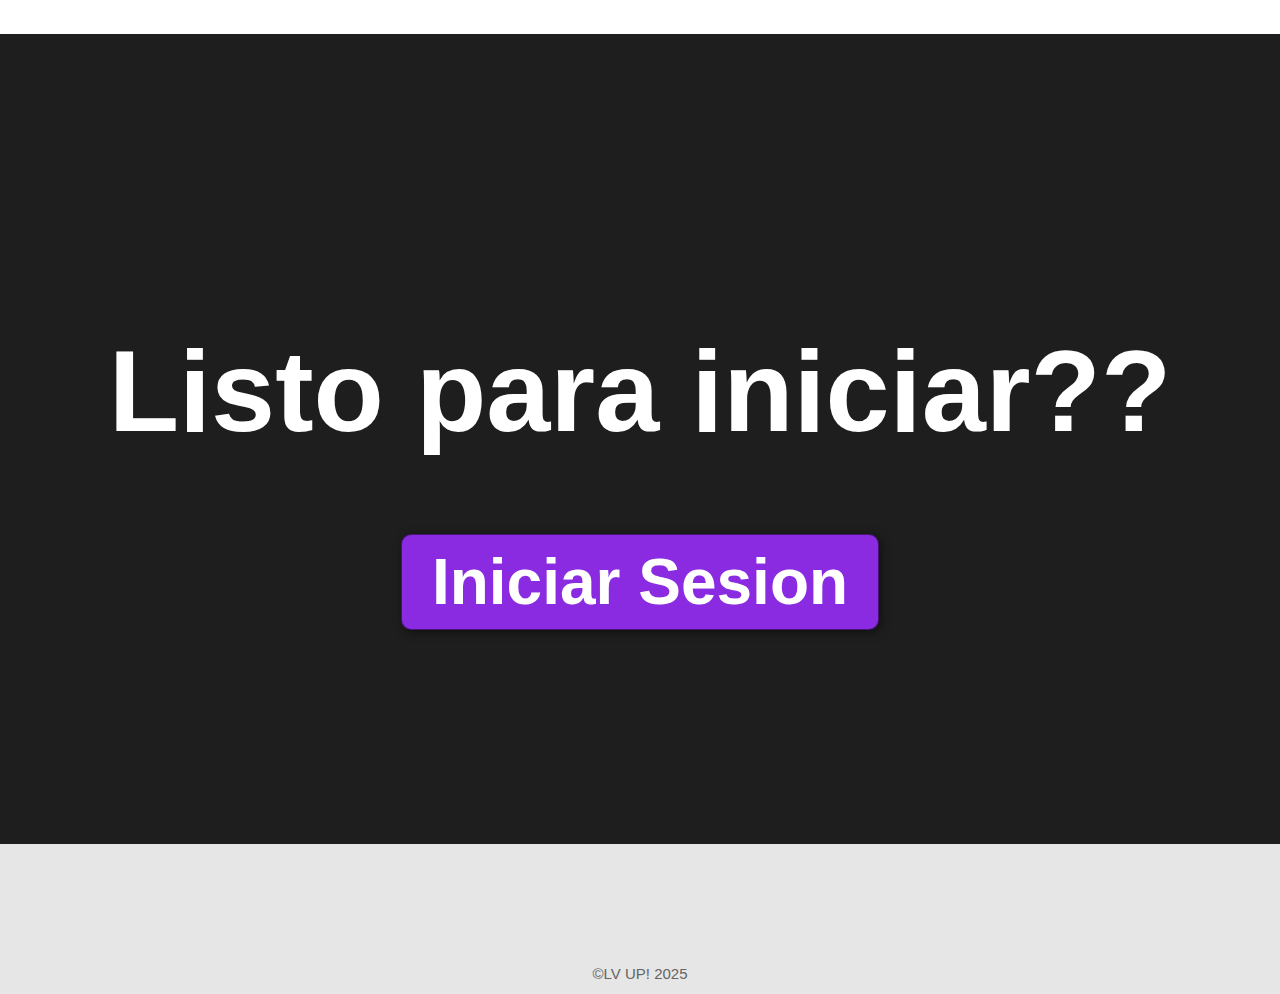
==== commit a0adfc28: "Add files via upload" ====
--- a/index.html
+++ b/index.html
@@ -18,6 +18,7 @@
                 <a href="#Nuestors-tutoriales">Totoriales</a>
                 <a href="#mejores-componentes-PC">Componentes de PC</a>
                 <a href="#Iniciar-seccion">Iniciar Sesion</a>
+                <a href="#" id="cerrar-sesion">Cerrar Sesion</a>
             </nav>
         </div>
     </header>
